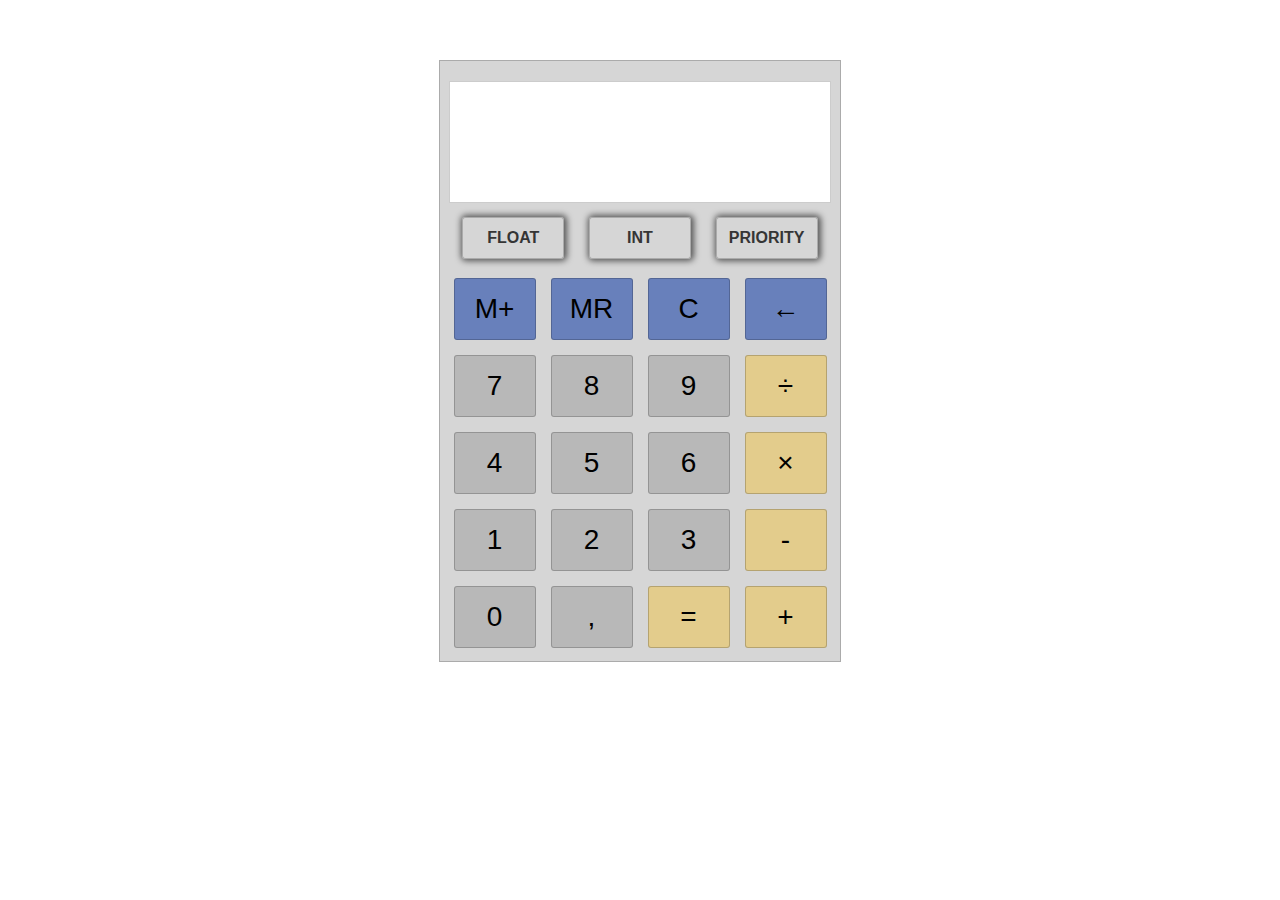
==== Calculator/index.html @ 1fd0fd4f "add files task_5 calculator" ====
<!DOCTYPE html>
<html lang="en">
<head>
    <meta charset="UTF-8">
    <title>Title</title>
    <link rel="stylesheet" href="css/style.css" type="text/css">
</head>
<body>
    <div class="container">
        <div class="output_1"></div>
        <div class="output_2"></div>
            <form class="input">
                <input type="radio" name="int-float" id="float">
                <label for="float" class="label">FLOAT</label>
                <input type="radio" name="int-float" id="int">
                <label for="int" class="label">INT</label>
                <input type="checkbox" name="priority" id="priority">
                <label for="priority" class="label">PRIORITY</label>
            </form>
        <div class="grid_btn">
            <div class="btn btn_function">M+</div>
            <div class="btn btn_function">MR</div>
            <div class="btn btn_function">C</div>
            <div class="btn btn_function">&larr;</div>

            <div class="btn btn_number">7</div>
            <div class="btn btn_number">8</div>
            <div class="btn btn_number">9</div>
            <div class="btn btn_action">&divide;</div>

            <div class="btn btn_number">4</div>
            <div class="btn btn_number">5</div>
            <div class="btn btn_number">6</div>
            <div class="btn btn_action">&times;</div>

            <div class="btn btn_number">1</div>
            <div class="btn btn_number">2</div>
            <div class="btn btn_number">3</div>
            <div class="btn btn_action">-</div>

            <div class="btn btn_number">0</div>
            <div class="btn btn_number">,</div>
            <div class="btn btn_action">=</div>
            <div class="btn btn_action">+</div>
        </div>
    </div>
</body>
<script type="javascript" src="script/script.js"></script>
</html>
---- Calculator/css/style.css ----
body{
    display: flex;
    justify-content: center;
    align-items: center;
    margin-top: 60px;
    font-family: Arial, sans-serif;
}
.container{
    border: 1px solid rgba(1, 1, 1, 0.2);
    width: 400px;
    height: 600px;
    display: flex;
    flex-direction: column;
    background-color: rgba(120, 120, 120, 0.3);
}
.output_1{
    width: 380px;
    height: 30px;
    border: 1px solid rgba(1, 1, 1, 0.2);
    margin: 20px auto 0;
    border-bottom: 0;
    background-color: white;
}
.output_2{
    width: 380px;
    height: 90px;
    border: 1px solid rgba(1, 1, 1, 0.2);
    margin: 0 auto 5px;
    border-top: 0;
    background-color: white;
}
.input{
    width: 380px;
    height: 40px;
    margin: 10px auto 20px;
    display: flex;
    flex-direction: row;
    justify-content: space-around;
    align-items: center;
}
.label{
    font-weight: 700;
    color: #353535;
    transition: 0.1s;
    border: 1px solid rgba(1, 1, 1, 0.2);
    min-width: 100px;
    min-height: 40px;
    text-align: center;
    box-shadow: 1px 0 6px 2px rgba(0, 0, 0, 0.6);
    border-radius: 3px;
    display: flex;
    align-items: center;
    justify-content: center;
    font-size: 16px;
}
.label:hover{
    cursor: pointer;
    background-color: rgba(254, 254, 254, 0.5);
}
input{
    display: none;
}
input:checked+label{
    color: red;
    border: 1px solid red;
    box-shadow: 0 0 0 0 rgba(56, 56, 56, 0) inset;
    font-weight: 800;
}
.grid_btn{
    display: grid;
    grid-template-columns: 1fr 1fr 1fr 1fr;
    grid-gap: 15px;
    margin: 0 auto;
}
.btn{
    width: 80px;
    height: 60px;
    border: 1px solid rgba(1, 1, 1, 0.2);
    display: flex;
    justify-content: center;
    align-items: center;
    font-size: 28px;
    transition: 0.2s;
    border-radius: 3px;
}
.btn_function{
    background-color: rgb(104, 128, 187);
}
.btn_number{
    background-color: rgba(116, 116, 116, 0.3);;
}
.btn_action{
    background-color: rgb(227, 204, 140);
}
.btn:hover{
    box-shadow: 1px 0 15px 2px rgba(0, 0, 0, 0.6);
    color: #f3f3f3;
    cursor: pointer;
    font-weight: 700;
}
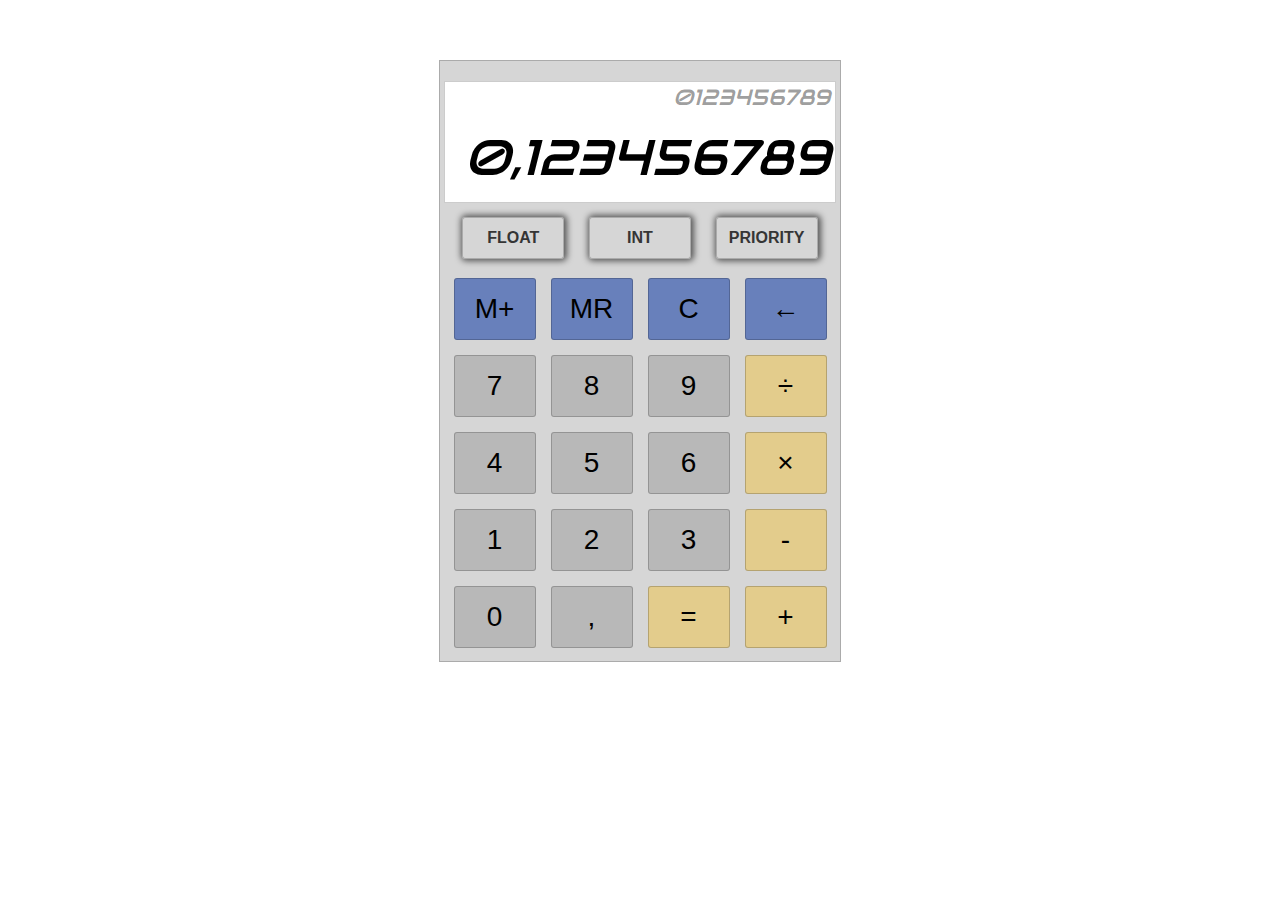
==== commit c919c962: "correct font" ====
--- a/Calculator/index.html
+++ b/Calculator/index.html
@@ -7,8 +7,8 @@
 </head>
 <body>
     <div class="container">
-        <div class="output_1"></div>
-        <div class="output_2"></div>
+        <div class="output_1">0123456789</div>
+        <div class="output_2">0,123456789</div>
             <form class="input">
                 <input type="radio" name="int-float" id="float">
                 <label for="float" class="label">FLOAT</label>
--- a/Calculator/css/style.css
+++ b/Calculator/css/style.css
@@ -1,3 +1,7 @@
+@font-face {
+    font-family: Audiowide;
+    src: url("../fonts/Audiowide-Regular.ttf");
+}
 body{
     display: flex;
     justify-content: center;
@@ -20,6 +24,14 @@
     margin: 20px auto 0;
     border-bottom: 0;
     background-color: white;
+    font-family: Audiowide, Sans-Serif;
+    font-style: italic;
+    font-size: 22px;
+    color: rgba(1, 1, 1, 0.4);
+    display: flex;
+    justify-content: flex-end;
+    align-items: center;
+    padding: 0 5px;
 }
 .output_2{
     width: 380px;
@@ -28,6 +40,13 @@
     margin: 0 auto 5px;
     border-top: 0;
     background-color: white;
+    font-family: Audiowide, Sans-Serif;
+    font-style: italic;
+    font-size: 50px;
+    display: flex;
+    justify-content: flex-end;
+    align-items: center;
+    padding: 0 5px;
 }
 .input{
     width: 380px;
@@ -93,7 +112,7 @@
     background-color: rgb(227, 204, 140);
 }
 .btn:hover{
-    box-shadow: 1px 0 15px 2px rgba(0, 0, 0, 0.6);
+    box-shadow: 1px 0 10px 2px rgba(0, 0, 0, 0.6);
     color: #f3f3f3;
     cursor: pointer;
     font-weight: 700;
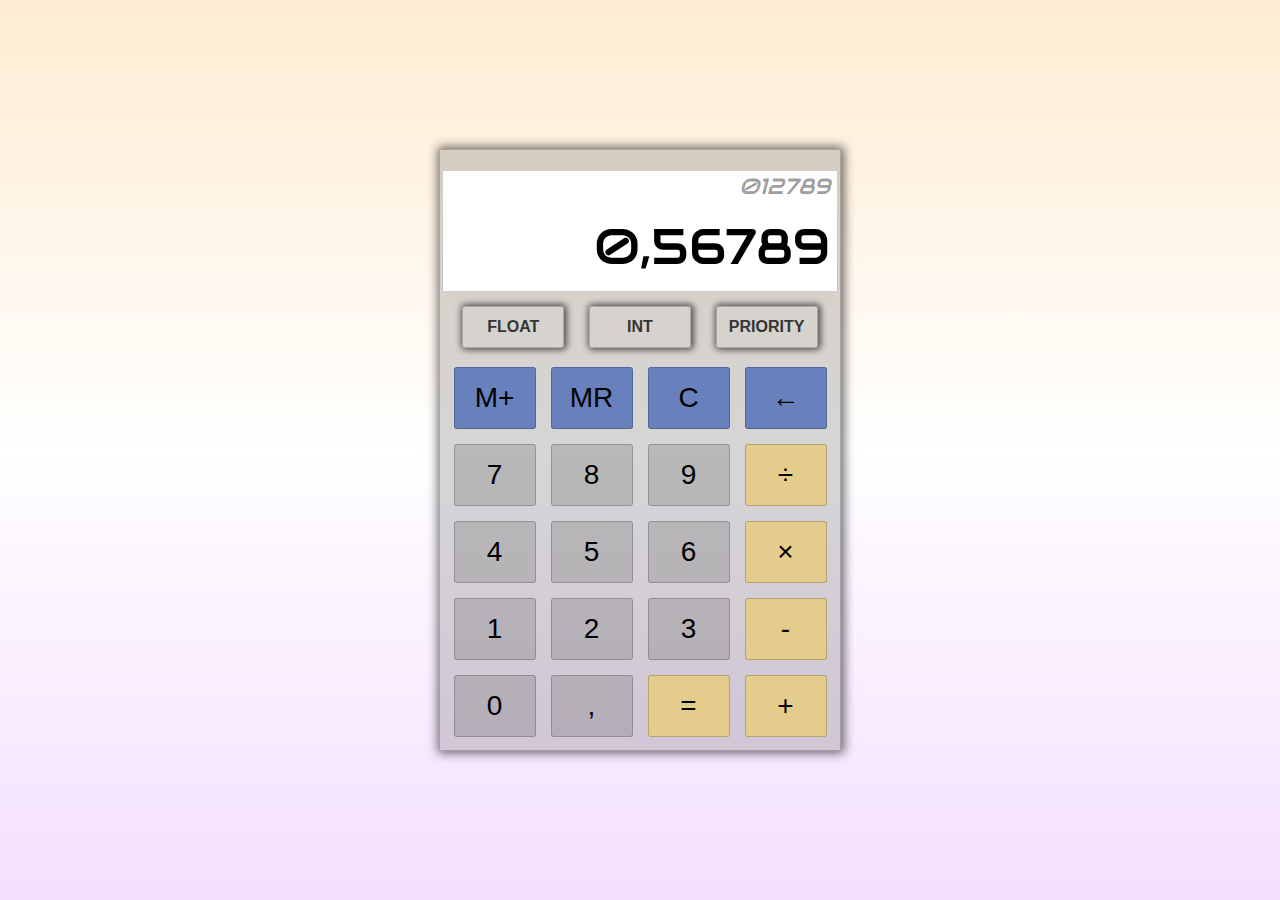
==== commit 62c5a2b8: "correct" ====
--- a/Calculator/index.html
+++ b/Calculator/index.html
@@ -4,11 +4,12 @@
     <meta charset="UTF-8">
     <title>Title</title>
     <link rel="stylesheet" href="css/style.css" type="text/css">
+    <meta name="viewport" content="width=device-width">
 </head>
 <body>
     <div class="container">
-        <div class="output_1">0123456789</div>
-        <div class="output_2">0,123456789</div>
+        <div class="output output_1">012789</div>
+        <div class="output  output_2">0,56789</div>
             <form class="input">
                 <input type="radio" name="int-float" id="float">
                 <label for="float" class="label">FLOAT</label>
--- a/Calculator/css/style.css
+++ b/Calculator/css/style.css
@@ -6,8 +6,10 @@
     display: flex;
     justify-content: center;
     align-items: center;
-    margin-top: 60px;
     font-family: Arial, sans-serif;
+    background: linear-gradient(#ffecd2, #ffffff, #f4deff);
+    height: 100vh;
+    margin: 0;
 }
 .container{
     border: 1px solid rgba(1, 1, 1, 0.2);
@@ -16,37 +18,32 @@
     display: flex;
     flex-direction: column;
     background-color: rgba(120, 120, 120, 0.3);
+    box-shadow: 1px 0 10px 2px rgba(0, 0, 0, 0.6);
 }
-.output_1{
+.output{
+    font-family: Audiowide, sans-serif;
     width: 380px;
-    height: 30px;
     border: 1px solid rgba(1, 1, 1, 0.2);
-    margin: 20px auto 0;
-    border-bottom: 0;
-    background-color: white;
-    font-family: Audiowide, Sans-Serif;
-    font-style: italic;
-    font-size: 22px;
-    color: rgba(1, 1, 1, 0.4);
+    background-color: #ffffff;
+
     display: flex;
     justify-content: flex-end;
     align-items: center;
-    padding: 0 5px;
+    padding: 0 7px;
+}
+.output_1{
+    height: 30px;
+    margin: 20px auto 0;
+    border-bottom: 0;
+    font-size: 22px;
+    font-style: italic;
+    color: rgba(1, 1, 1, 0.4);
 }
 .output_2{
-    width: 380px;
     height: 90px;
-    border: 1px solid rgba(1, 1, 1, 0.2);
     margin: 0 auto 5px;
     border-top: 0;
-    background-color: white;
-    font-family: Audiowide, Sans-Serif;
-    font-style: italic;
     font-size: 50px;
-    display: flex;
-    justify-content: flex-end;
-    align-items: center;
-    padding: 0 5px;
 }
 .input{
     width: 380px;
@@ -82,8 +79,8 @@
 input:checked+label{
     color: red;
     border: 1px solid red;
-    box-shadow: 0 0 0 0 rgba(56, 56, 56, 0) inset;
-    font-weight: 800;
+    box-shadow: 0 0 18px 3px rgba(0, 0, 0, 0.2) inset;
+    background-color: rgba(254, 254, 254, 0.5);
 }
 .grid_btn{
     display: grid;
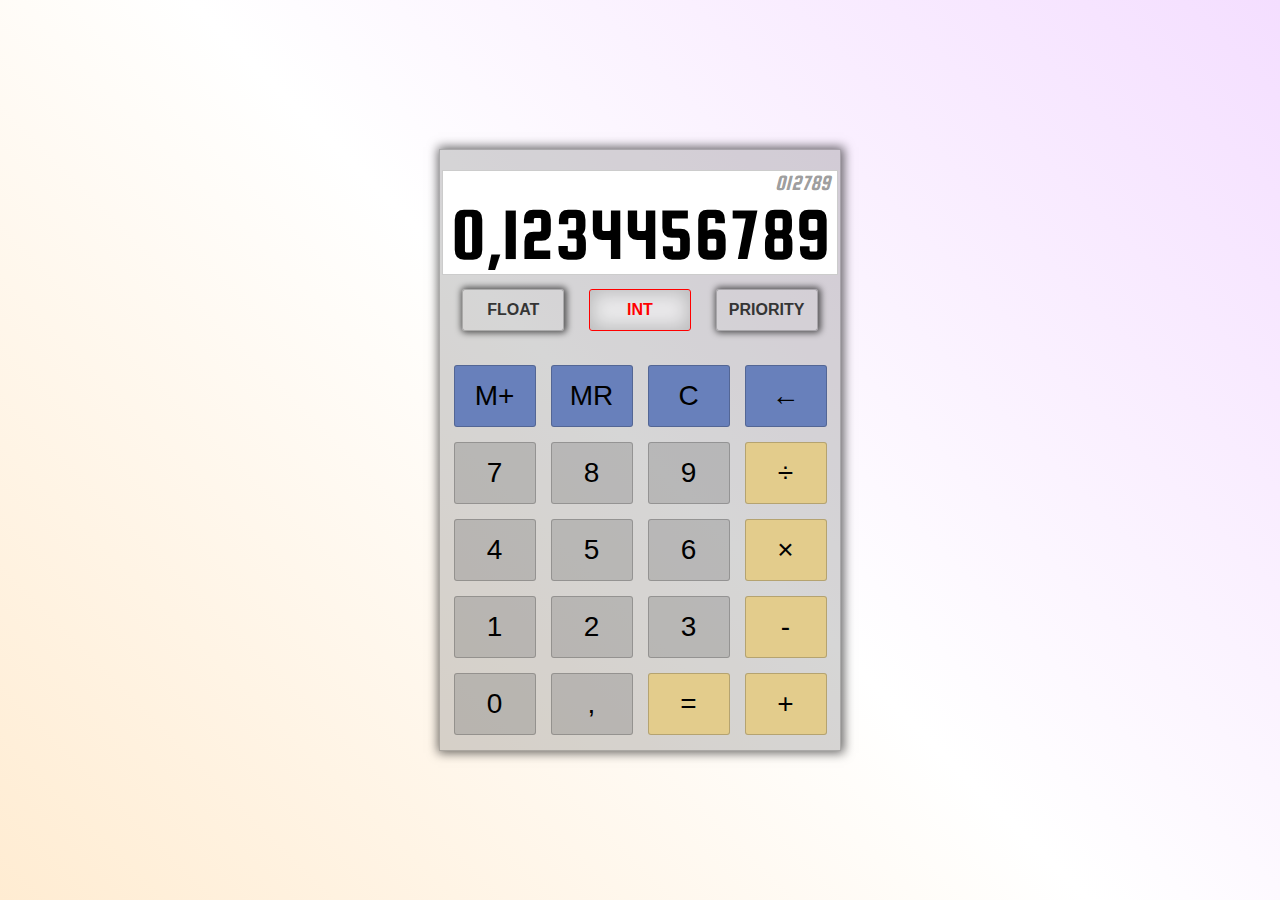
==== commit 6f807c7a: "correct font" ====
--- a/Calculator/index.html
+++ b/Calculator/index.html
@@ -9,11 +9,11 @@
 <body>
     <div class="container">
         <div class="output output_1">012789</div>
-        <div class="output  output_2">0,56789</div>
+        <div class="output  output_2">0,1234456789</div>
             <form class="input">
                 <input type="radio" name="int-float" id="float">
                 <label for="float" class="label">FLOAT</label>
-                <input type="radio" name="int-float" id="int">
+                <input type="radio" name="int-float" id="int" checked="checked">
                 <label for="int" class="label">INT</label>
                 <input type="checkbox" name="priority" id="priority">
                 <label for="priority" class="label">PRIORITY</label>
--- a/Calculator/css/style.css
+++ b/Calculator/css/style.css
@@ -1,13 +1,13 @@
 @font-face {
-    font-family: Audiowide;
-    src: url("../fonts/Audiowide-Regular.ttf");
+    font-family: SquadaOne;
+    src: url("../fonts/SquadaOne-Regular.ttf");
 }
 body{
     display: flex;
     justify-content: center;
     align-items: center;
     font-family: Arial, sans-serif;
-    background: linear-gradient(#ffecd2, #ffffff, #f4deff);
+    background: linear-gradient(45deg, #ffecd2, #ffffff, #f4deff);
     height: 100vh;
     margin: 0;
 }
@@ -21,11 +21,10 @@
     box-shadow: 1px 0 10px 2px rgba(0, 0, 0, 0.6);
 }
 .output{
-    font-family: Audiowide, sans-serif;
+    font-family: SquadaOne, sans-serif;
     width: 380px;
     border: 1px solid rgba(1, 1, 1, 0.2);
     background-color: #ffffff;
-
     display: flex;
     justify-content: flex-end;
     align-items: center;
@@ -43,7 +42,8 @@
     height: 90px;
     margin: 0 auto 5px;
     border-top: 0;
-    font-size: 50px;
+    font-size: 75px;
+    font-stretch: ultra-condensed;
 }
 .input{
     width: 380px;
@@ -86,7 +86,7 @@
     display: grid;
     grid-template-columns: 1fr 1fr 1fr 1fr;
     grid-gap: 15px;
-    margin: 0 auto;
+    margin: 15px auto;
 }
 .btn{
     width: 80px;
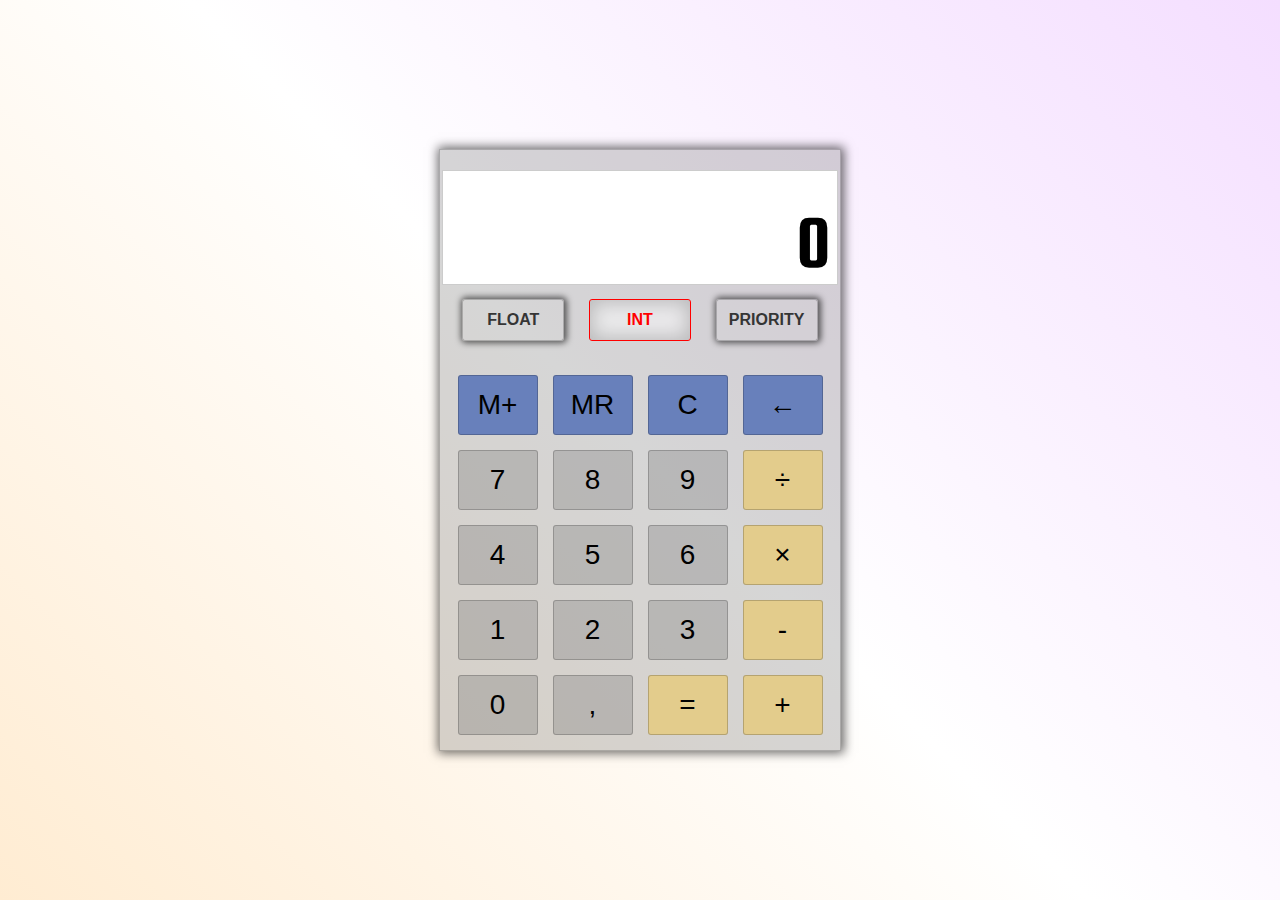
==== commit 3c12d5df: "add calculator logic in JS" ====
--- a/Calculator/index.html
+++ b/Calculator/index.html
@@ -2,14 +2,14 @@
 <html lang="en">
 <head>
     <meta charset="UTF-8">
-    <title>Title</title>
+    <title>Calculator</title>
     <link rel="stylesheet" href="css/style.css" type="text/css">
     <meta name="viewport" content="width=device-width">
 </head>
 <body>
     <div class="container">
-        <div class="output output_1">012789</div>
-        <div class="output  output_2">0,1234456789</div>
+        <div class="output output_1" id="out-top"></div>
+        <div class="output output_2" id="out-bottom">0</div>
             <form class="input">
                 <input type="radio" name="int-float" id="float">
                 <label for="float" class="label">FLOAT</label>
@@ -19,32 +19,32 @@
                 <label for="priority" class="label">PRIORITY</label>
             </form>
         <div class="grid_btn">
-            <div class="btn btn_function">M+</div>
-            <div class="btn btn_function">MR</div>
-            <div class="btn btn_function">C</div>
-            <div class="btn btn_function">&larr;</div>
+            <button onclick="memoryWrite()" class="btn btn_function">M+</button>
+            <button onclick="memoryRead()" class="btn btn_function">MR</button>
+            <button onclick="clean(), onButton()" class="btn btn_function">C</button>
+            <button onclick="backspace()" class="btn btn_function">&larr;</button>
 
-            <div class="btn btn_number">7</div>
-            <div class="btn btn_number">8</div>
-            <div class="btn btn_number">9</div>
-            <div class="btn btn_action">&divide;</div>
+            <button class="btn btn_number" onclick="insert('7')">7</button>
+            <button onclick="insert('8')" class="btn btn_number">8</button>
+            <button onclick="insert('9')" class="btn btn_number">9</button>
+            <button onclick="insert('/')" class="btn btn_action">&divide;</button>
 
-            <div class="btn btn_number">4</div>
-            <div class="btn btn_number">5</div>
-            <div class="btn btn_number">6</div>
-            <div class="btn btn_action">&times;</div>
+            <button onclick="insert('4')" class="btn btn_number">4</button>
+            <button onclick="insert('5')" class="btn btn_number">5</button>
+            <button onclick="insert('6')" class="btn btn_number">6</button>
+            <button onclick="insert('*')" class="btn btn_action">&times;</button>
 
-            <div class="btn btn_number">1</div>
-            <div class="btn btn_number">2</div>
-            <div class="btn btn_number">3</div>
-            <div class="btn btn_action">-</div>
+            <button onclick="insert('1')" class="btn btn_number">1</button>
+            <button onclick="insert('2')" class="btn btn_number">2</button>
+            <button onclick="insert('3')" class="btn btn_number">3</button>
+            <button onclick="insert('-')" class="btn btn_action">-</button>
 
-            <div class="btn btn_number">0</div>
-            <div class="btn btn_number">,</div>
-            <div class="btn btn_action">=</div>
-            <div class="btn btn_action">+</div>
+            <button onclick="insert('0')" class="btn btn_number">0</button>
+            <button onclick="insert(',')" class="btn btn_number">,</button>
+            <button class="btn btn_action">=</button>
+            <button onclick="insert('+')" class="btn btn_action">+</button>
         </div>
     </div>
 </body>
-<script type="javascript" src="script/script.js"></script>
+<script src="script/script.js"></script>
 </html>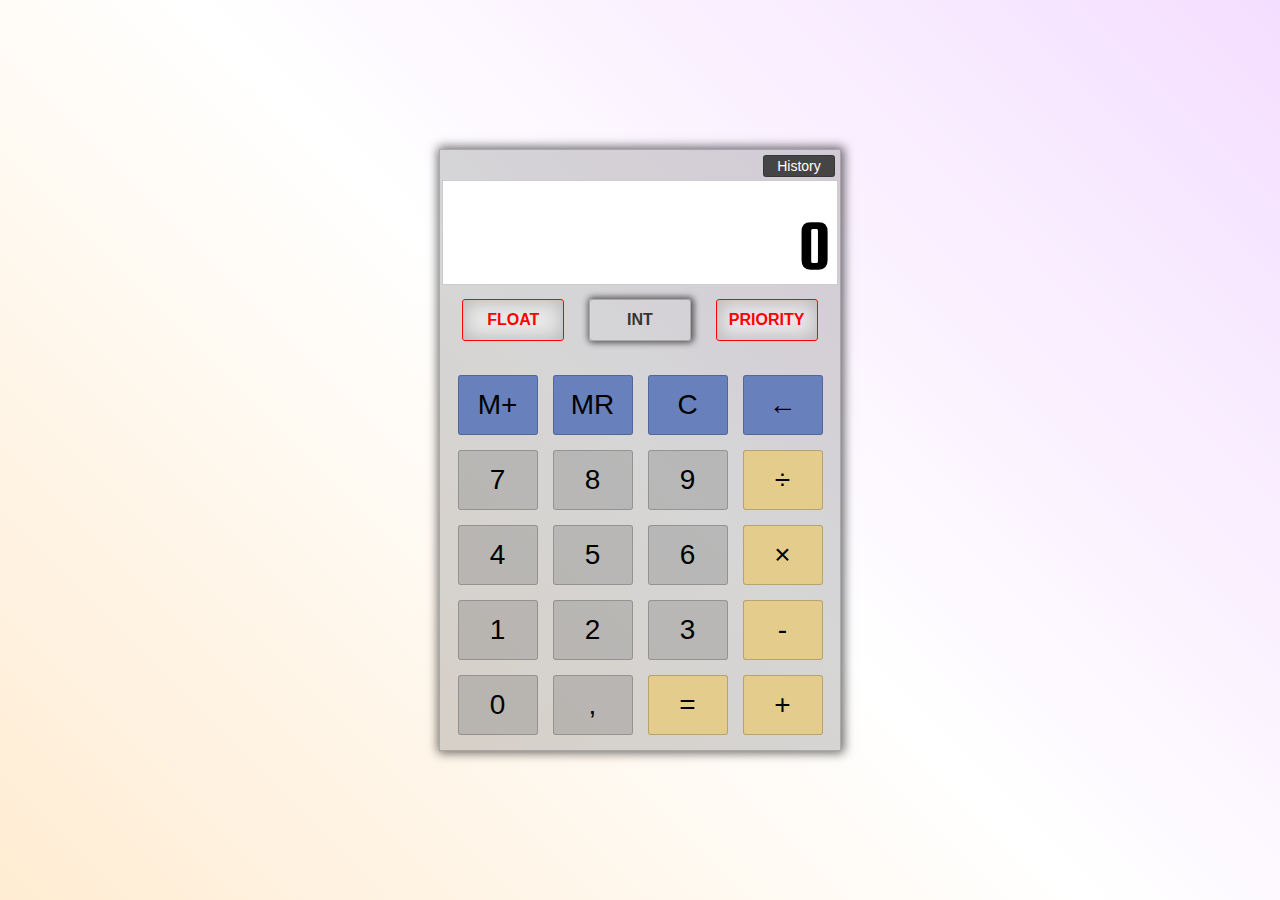
==== commit fa3993c4: "Merge b8607b2b6808990ff30118a7b41a09aca58e581c into 1d4d8d4e153381d5fc162fe3915fe1eb0f5e0ee5" ====
--- a/Calculator/index.html
+++ b/Calculator/index.html
@@ -8,43 +8,50 @@
 </head>
 <body>
     <div class="container">
+        <input type="checkbox" class="history_checkbox" id="history">
+        <label class="history_btn" for="history">History</label>
+        <div class="history_block">
+            <div id="history_content"></div>
+        </div>
         <div class="output output_1" id="out-top"></div>
         <div class="output output_2" id="out-bottom">0</div>
             <form class="input">
-                <input type="radio" name="int-float" id="float">
+                <input type="radio" name="int-float" id="float" checked="checked" onclick="dot('.')">
                 <label for="float" class="label">FLOAT</label>
-                <input type="radio" name="int-float" id="int" checked="checked">
+                <input type="radio" name="int-float" id="int" onclick="dot('1')">
                 <label for="int" class="label">INT</label>
-                <input type="checkbox" name="priority" id="priority">
+                <input type="checkbox" name="priority" id="priority" checked="checked">
                 <label for="priority" class="label">PRIORITY</label>
             </form>
         <div class="grid_btn">
             <button onclick="memoryWrite()" class="btn btn_function">M+</button>
             <button onclick="memoryRead()" class="btn btn_function">MR</button>
-            <button onclick="clean(), onButton()" class="btn btn_function">C</button>
+            <button onclick="clean()" class="btn btn_function">C</button>
             <button onclick="backspace()" class="btn btn_function">&larr;</button>
 
             <button class="btn btn_number" onclick="insert('7')">7</button>
             <button onclick="insert('8')" class="btn btn_number">8</button>
             <button onclick="insert('9')" class="btn btn_number">9</button>
-            <button onclick="insert('/')" class="btn btn_action">&divide;</button>
+            <button onclick="act('/')" class="btn btn_action">&divide;</button>
 
             <button onclick="insert('4')" class="btn btn_number">4</button>
             <button onclick="insert('5')" class="btn btn_number">5</button>
             <button onclick="insert('6')" class="btn btn_number">6</button>
-            <button onclick="insert('*')" class="btn btn_action">&times;</button>
+            <button onclick="act('*')" class="btn btn_action">&times;</button>
 
             <button onclick="insert('1')" class="btn btn_number">1</button>
             <button onclick="insert('2')" class="btn btn_number">2</button>
             <button onclick="insert('3')" class="btn btn_number">3</button>
-            <button onclick="insert('-')" class="btn btn_action">-</button>
+            <button onclick="act('-')" class="btn btn_action">-</button>
 
             <button onclick="insert('0')" class="btn btn_number">0</button>
-            <button onclick="insert(',')" class="btn btn_number">,</button>
-            <button class="btn btn_action">=</button>
-            <button onclick="insert('+')" class="btn btn_action">+</button>
+            <button onclick="insert('.')" class="btn btn_number" id="_dot">,</button>
+            <button onclick="result('=')" class="btn btn_action" id="_result">=</button>
+            <button onclick="act('+')" class="btn btn_action">+</button>
         </div>
+
     </div>
+
 </body>
 <script src="script/script.js"></script>
 </html>--- a/Calculator/css/style.css
+++ b/Calculator/css/style.css
@@ -6,6 +6,7 @@
     display: flex;
     justify-content: center;
     align-items: center;
+    flex-direction: column;
     font-family: Arial, sans-serif;
     background: linear-gradient(45deg, #ffecd2, #ffffff, #f4deff);
     height: 100vh;
@@ -19,6 +20,49 @@
     flex-direction: column;
     background-color: rgba(120, 120, 120, 0.3);
     box-shadow: 1px 0 10px 2px rgba(0, 0, 0, 0.6);
+    position: relative;
+    overflow: hidden;
+}
+.history_btn{
+    position: absolute;
+    top: 5px;
+    right: 5px;
+    width: 60px;
+    height: 10px;
+    padding: 5px;
+    z-index: 4;
+    border: 1px solid rgba(1, 1, 1, 0.2);
+    display: flex;
+    justify-content: center;
+    align-items: center;
+    font-size: 14px;
+    transition: 0.2s;
+    border-radius: 3px;
+    background-color: #454545;
+    color: #FFFFFF;
+}
+.history_checkbox{
+    display: none;
+}
+.history_block{
+    width: 400px;
+    height: 600px;
+    background-color: #9f8bb0;
+    position: absolute;
+    bottom: -600px;
+    transition: 0.5s;
+    background-color: rgba(120, 120, 120, 0.95);
+}
+#history_content{
+    padding: 35px 5px 5px;
+    color: #FFFFFF;
+}
+.history_checkbox:checked ~ .history_block{
+    position: absolute;
+    bottom: 0;
+}
+.history_checkbox:checked + .history_btn{
+    color: #f4a944;
 }
 .output{
     font-family: SquadaOne, sans-serif;
@@ -32,7 +76,7 @@
 }
 .output_1{
     height: 30px;
-    margin: 20px auto 0;
+    margin: 30px auto 0;
     border-bottom: 0;
     font-size: 22px;
     font-style: italic;
@@ -42,8 +86,7 @@
     height: 90px;
     margin: 0 auto 5px;
     border-top: 0;
-    font-size: 75px;
-    font-stretch: ultra-condensed;
+    font-size: 71px;
 }
 .input{
     width: 380px;
@@ -54,6 +97,11 @@
     justify-content: space-around;
     align-items: center;
 }
+#_dot:disabled{
+    text-decoration: none;
+    display: none;
+}
+
 .label{
     font-weight: 700;
     color: #353535;
@@ -73,10 +121,10 @@
     cursor: pointer;
     background-color: rgba(254, 254, 254, 0.5);
 }
-input{
+form input{
     display: none;
 }
-input:checked+label{
+form input:checked+label{
     color: red;
     border: 1px solid red;
     box-shadow: 0 0 18px 3px rgba(0, 0, 0, 0.2) inset;
@@ -84,12 +132,12 @@
 }
 .grid_btn{
     display: grid;
-    grid-template-columns: 1fr 1fr 1fr 1fr;
+    grid-template-columns: auto auto auto auto;
     grid-gap: 15px;
     margin: 15px auto;
 }
 .btn{
-    width: 80px;
+    min-width: 80px;
     height: 60px;
     border: 1px solid rgba(1, 1, 1, 0.2);
     display: flex;
@@ -99,6 +147,13 @@
     transition: 0.2s;
     border-radius: 3px;
 }
+.btn_big{
+    grid-column-start: 2;
+    grid-column-end: 4;
+}
+.btn:focus,.history_btn:focus{
+    outline: none;
+}
 .btn_function{
     background-color: rgb(104, 128, 187);
 }
@@ -108,9 +163,42 @@
 .btn_action{
     background-color: rgb(227, 204, 140);
 }
-.btn:hover{
-    box-shadow: 1px 0 10px 2px rgba(0, 0, 0, 0.6);
+.btn:hover, .history_btn:hover{
+    box-shadow: 1px 0 8px 2px rgba(0, 0, 0, 0.6);
     color: #f3f3f3;
     cursor: pointer;
     font-weight: 700;
+}
+
+@media (max-width: 500px) {
+    .container{
+        width: 350px;
+        height: 560px;
+    }
+    .output{
+        width: 310px;
+    }
+    .output_1{
+        font-size: 18px;
+    }
+    .output_2{
+        font-size: 56px;
+    }
+    .grid_btn{
+        grid-gap: 10px;
+    }
+    .btn{
+        min-width: 70px;
+        height: 55px;
+    }
+    .input{
+        width: 330px;
+    }
+    .history_btn{
+        right: 15px;
+    }
+    .history_block{
+        height: 560px;
+        width: 350px;
+    }
 }